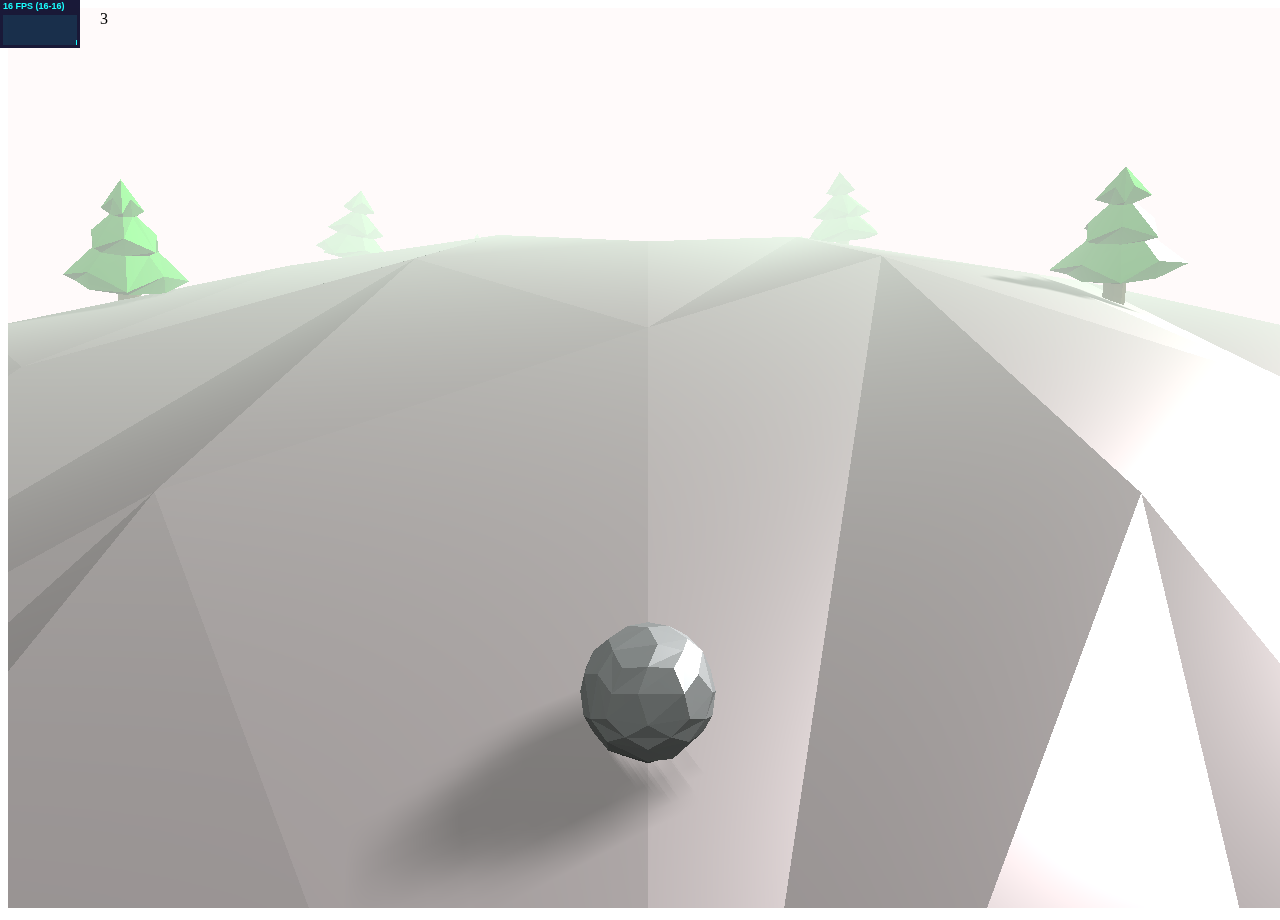
==== EndlessRoller.html @ bb5c6237 "init" ====
<!DOCTYPE HTML>

<html>

    <head>

        <meta charset="UTF-8" />
        <meta name="viewport" content="width=device-width, initial-scale=1.0" />
        <meta name="author" content="JuwalBose" />
        <meta name="description" content="Endless Roller" />

        <script type="text/javascript" src="lib/three.min.js"></script>
        <script type="text/javascript" src="lib/stats.min.js"></script>
        <script type="text/javascript" src="src/OrbitControls.js"></script>
        <script type="text/javascript" src="src/endlessroller.js"></script>
        
        
        <title>Endless Roller</title>

    </head>

    <body>
        <div id="TutContainer"></div>
        
    </body>

</html>
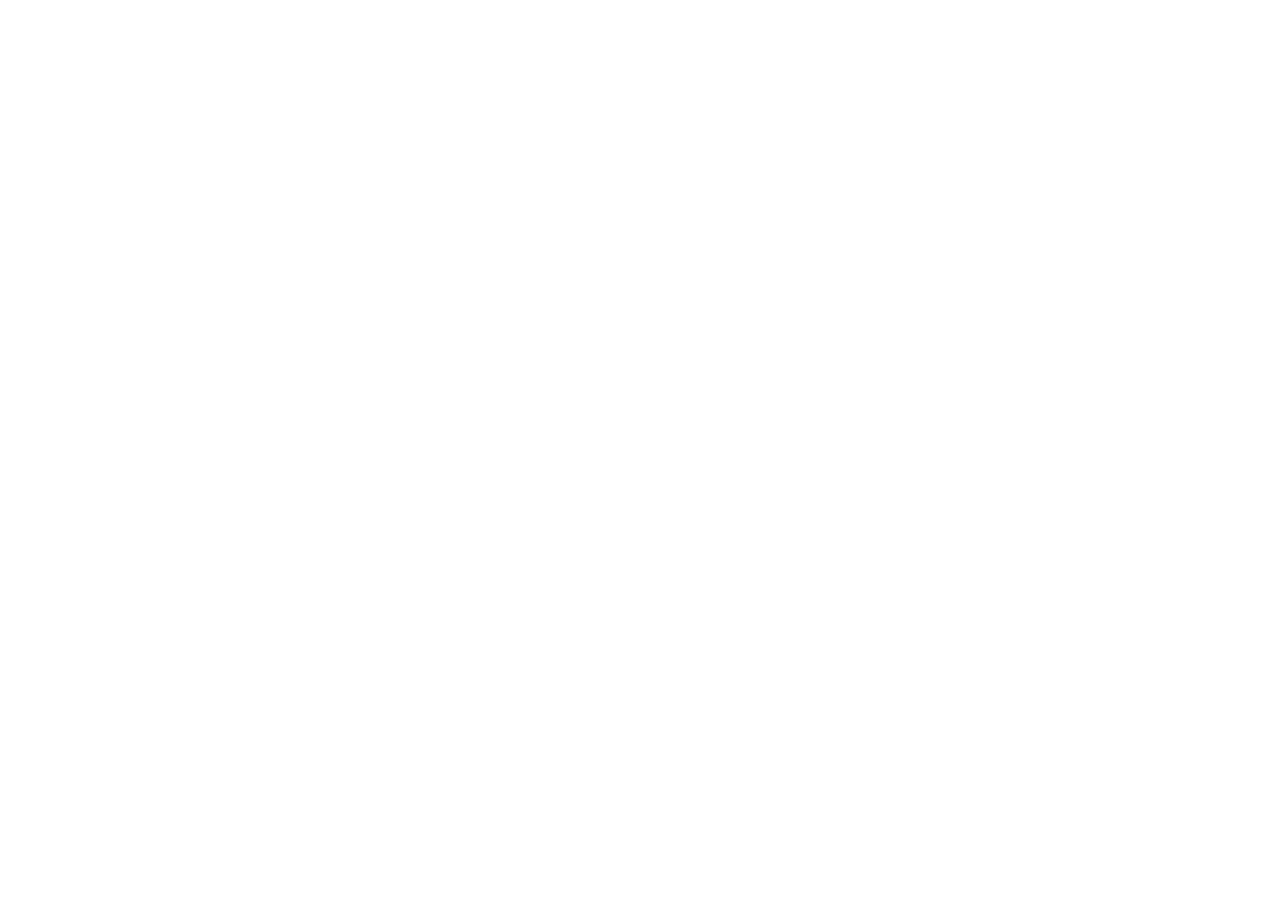
==== commit 3c272548: "changed spacing, added some comments" ====
--- a/EndlessRoller.html
+++ b/EndlessRoller.html
@@ -6,22 +6,22 @@
 
         <meta charset="UTF-8" />
         <meta name="viewport" content="width=device-width, initial-scale=1.0" />
-        <meta name="author" content="JuwalBose" />
+        <meta name="author" content="COS 426 Final Project" />
         <meta name="description" content="Endless Roller" />
 
         <script type="text/javascript" src="lib/three.min.js"></script>
         <script type="text/javascript" src="lib/stats.min.js"></script>
         <script type="text/javascript" src="src/OrbitControls.js"></script>
         <script type="text/javascript" src="src/endlessroller.js"></script>
-        
-        
+
+
         <title>Endless Roller</title>
 
     </head>
 
     <body>
         <div id="TutContainer"></div>
-        
+
     </body>
 
-</html>+</html>
